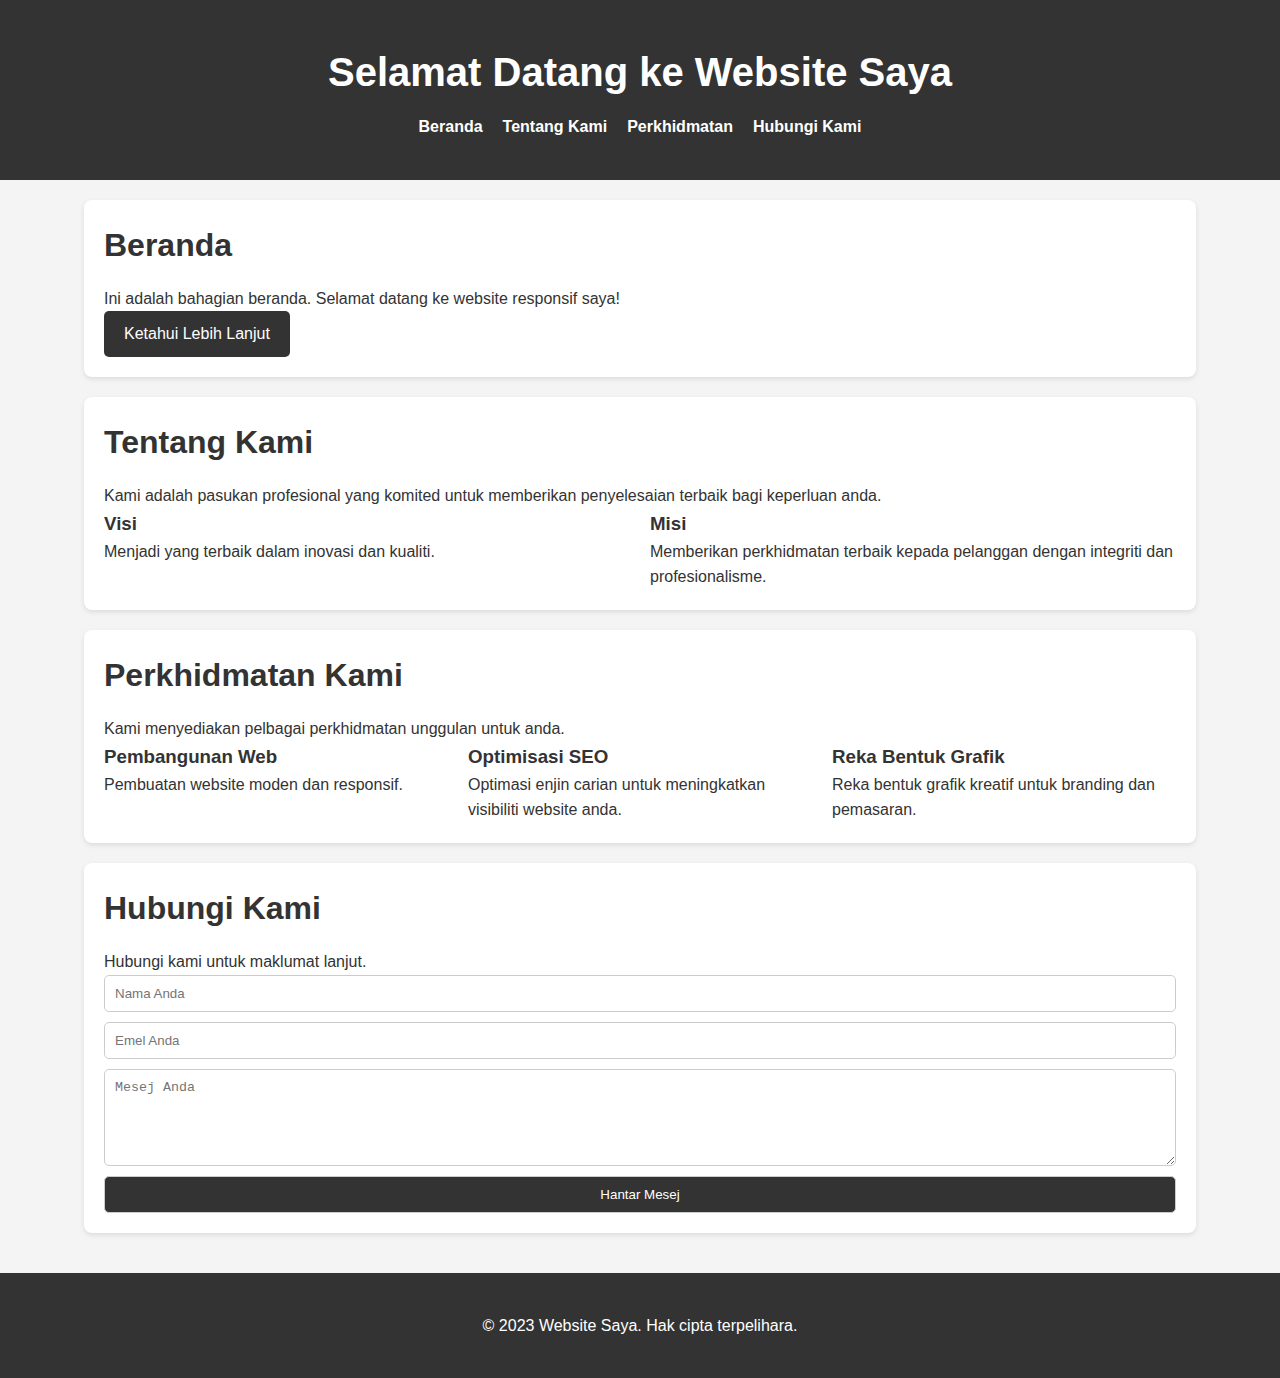
==== index.html @ bf9cc479 "Update index.html" ====
<!DOCTYPE html>
<html lang="ms">
<head>
    <meta charset="UTF-8">
    <meta name="viewport" content="width=device-width, initial-scale=1.0">
    <title>Website Responsif Saya</title>
    <link rel="stylesheet" href="styles.css">
</head>
<body>
    <!-- Header -->
    <header>
        <div class="container">
            <h1>Selamat Datang ke Website Saya</h1>
            <nav>
                <ul>
                    <li><a href="#beranda">Beranda</a></li>
                    <li><a href="#tentang">Tentang Kami</a></li>
                    <li><a href="#perkhidmatan">Perkhidmatan</a></li>
                    <li><a href="#hubungi">Hubungi Kami</a></li>
                </ul>
            </nav>
        </div>
    </header>

    <!-- Main Content -->
    <main class="container">
        <!-- Beranda Section -->
        <section id="beranda">
            <h2>Beranda</h2>
            <p>Ini adalah bahagian beranda. Selamat datang ke website responsif saya!</p>
            <a href="#tentang" class="button">Ketahui Lebih Lanjut</a>
        </section>

        <!-- Tentang Section -->
        <section id="tentang">
            <h2>Tentang Kami</h2>
            <p>Kami adalah pasukan profesional yang komited untuk memberikan penyelesaian terbaik bagi keperluan anda.</p>
            <div class="grid">
                <div>
                    <h3>Visi</h3>
                    <p>Menjadi yang terbaik dalam inovasi dan kualiti.</p>
                </div>
                <div>
                    <h3>Misi</h3>
                    <p>Memberikan perkhidmatan terbaik kepada pelanggan dengan integriti dan profesionalisme.</p>
                </div>
            </div>
        </section>

        <!-- Perkhidmatan Section -->
        <section id="perkhidmatan">
            <h2>Perkhidmatan Kami</h2>
            <p>Kami menyediakan pelbagai perkhidmatan unggulan untuk anda.</p>
            <div class="grid">
                <div>
                    <h3>Pembangunan Web</h3>
                    <p>Pembuatan website moden dan responsif.</p>
                </div>
                <div>
                    <h3>Optimisasi SEO</h3>
                    <p>Optimasi enjin carian untuk meningkatkan visibiliti website anda.</p>
                </div>
                <div>
                    <h3>Reka Bentuk Grafik</h3>
                    <p>Reka bentuk grafik kreatif untuk branding dan pemasaran.</p>
                </div>
            </div>
        </section>

        <!-- Hubungi Section -->
        <section id="hubungi">
    <h2>Hubungi Kami</h2>
    <p>Hubungi kami untuk maklumat lanjut.</p>
    <form action="https://formspree.io/f/myzkpldo" method="POST">
        <input type="text" name="nama" placeholder="Nama Anda" required>
        <input type="email" name="emel" placeholder="Emel Anda" required>
        <textarea name="mesej" placeholder="Mesej Anda" rows="5" required></textarea>
        <button type="submit" class="button">Hantar Mesej</button>
    </form>
</section>
    </main>

    <!-- Footer -->
    <footer>
        <div class="container">
            <p>&copy; 2023 Website Saya. Hak cipta terpelihara.</p>
        </div>
    </footer>
</body>
</html>
---- styles.css ----
/* Reset CSS */
* {
    margin: 0;
    padding: 0;
    box-sizing: border-box;
}

/* Gaya Global */
body {
    font-family: 'Arial', sans-serif;
    line-height: 1.6;
    background-color: #f4f4f4;
    color: #333;
}

a {
    text-decoration: none;
    color: inherit;
}

img {
    max-width: 100%;
    height: auto;
}

/* Container */
.container {
    width: 90%;
    max-width: 1200px;
    margin: 0 auto;
    padding: 20px;
}

/* Header */
header {
    background-color: #333;
    color: #fff;
    padding: 20px 0;
    text-align: center;
}

header h1 {
    margin-bottom: 10px;
    font-size: 2.5rem;
}

nav ul {
    list-style: none;
    display: flex;
    justify-content: center;
    gap: 20px;
}

nav ul li a {
    color: #fff;
    font-weight: bold;
}

/* Kandungan Utama */
main {
    display: flex;
    flex-direction: column;
    gap: 20px;
    margin: 20px 0;
}

section {
    background-color: #fff;
    padding: 20px;
    border-radius: 8px;
    box-shadow: 0 2px 5px rgba(0, 0, 0, 0.1);
}

section h2 {
    margin-bottom: 15px;
    font-size: 2rem;
}

/* Footer */
footer {
    background-color: #333;
    color: #fff;
    text-align: center;
    padding: 20px 0;
    margin-top: 20px;
}

/* Reka Bentuk Responsif */
@media (max-width: 768px) {
    header h1 {
        font-size: 2rem;
    }

    nav ul {
        flex-direction: column;
        gap: 10px;
    }

    main {
        flex-direction: column;
    }
}

@media (max-width: 480px) {
    header h1 {
        font-size: 1.5rem;
    }

    section h2 {
        font-size: 1.5rem;
    }

    .container {
        width: 100%;
        padding: 10px;
    }
}

/* Kelas Utiliti */
.text-center {
    text-align: center;
}

.mt-20 {
    margin-top: 20px;
}

.mb-20 {
    margin-bottom: 20px;
}

.p-20 {
    padding: 20px;
}

/* Sistem Grid */
.grid {
    display: grid;
    grid-template-columns: repeat(auto-fit, minmax(250px, 1fr));
    gap: 20px;
}

/* Butang */
.button {
    display: inline-block;
    padding: 10px 20px;
    background-color: #333;
    color: #fff;
    border-radius: 5px;
    transition: background-color 0.3s ease;
}

.button:hover {
    background-color: #555;
}

/* Borang */
form {
    display: flex;
    flex-direction: column;
    gap: 10px;
}

form input, form textarea, form button {
    padding: 10px;
    border: 1px solid #ccc;
    border-radius: 5px;
}

form button {
    background-color: #333;
    color: #fff;
    cursor: pointer;
}

form button:hover {
    background-color: #555;
}
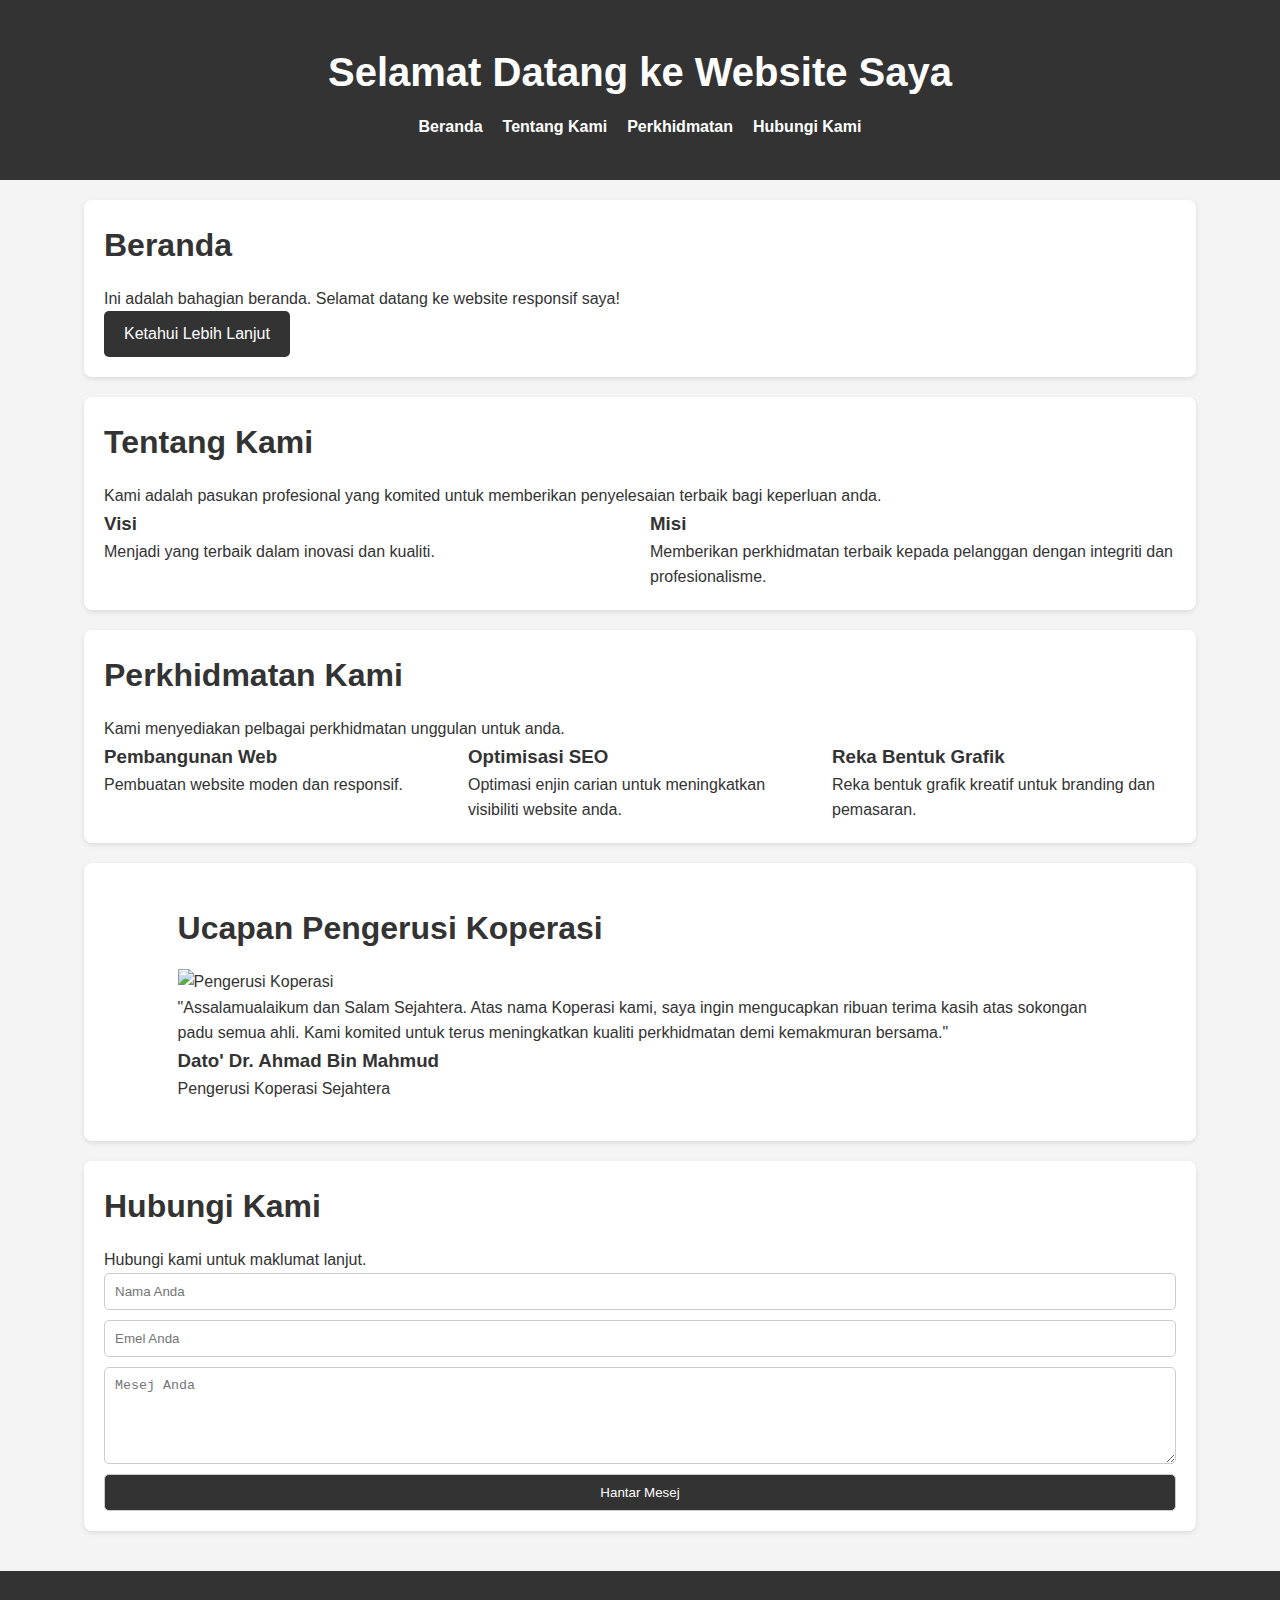
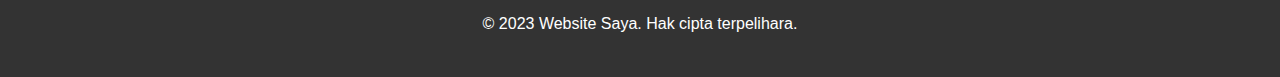
==== commit 18c0aa82: "Update index.html" ====
--- a/index.html
+++ b/index.html
@@ -67,6 +67,31 @@
             </div>
         </section>
 
+        <!-- Section Pengerusi -->
+        <section id="pengerusi">
+            <div class="container">
+                <h2>Ucapan Pengerusi Koperasi</h2>
+                <div class="pengerusi-container">
+                    <!-- Gambar Pengerusi -->
+                    <div class="pengerusi-gambar">
+                        <img src="https://via.placeholder.com/400x500" alt="Pengerusi Koperasi">
+                    </div>
+                    
+                    <!-- Teks Ucapan -->
+                    <div class="pengerusi-ucapan">
+                        <blockquote>
+                            "Assalamualaikum dan Salam Sejahtera. 
+                            Atas nama Koperasi kami, saya ingin mengucapkan ribuan terima kasih 
+                            atas sokongan padu semua ahli. Kami komited untuk terus meningkatkan 
+                            kualiti perkhidmatan demi kemakmuran bersama."
+                        </blockquote>
+                        <h3 class="nama-pengerusi">Dato' Dr. Ahmad Bin Mahmud</h3>
+                        <p class="jawatan-pengerusi">Pengerusi Koperasi Sejahtera</p>
+                    </div>
+                </div>
+            </div>
+        </section>
+
         <!-- Hubungi Section -->
         <section id="hubungi">
     <h2>Hubungi Kami</h2>
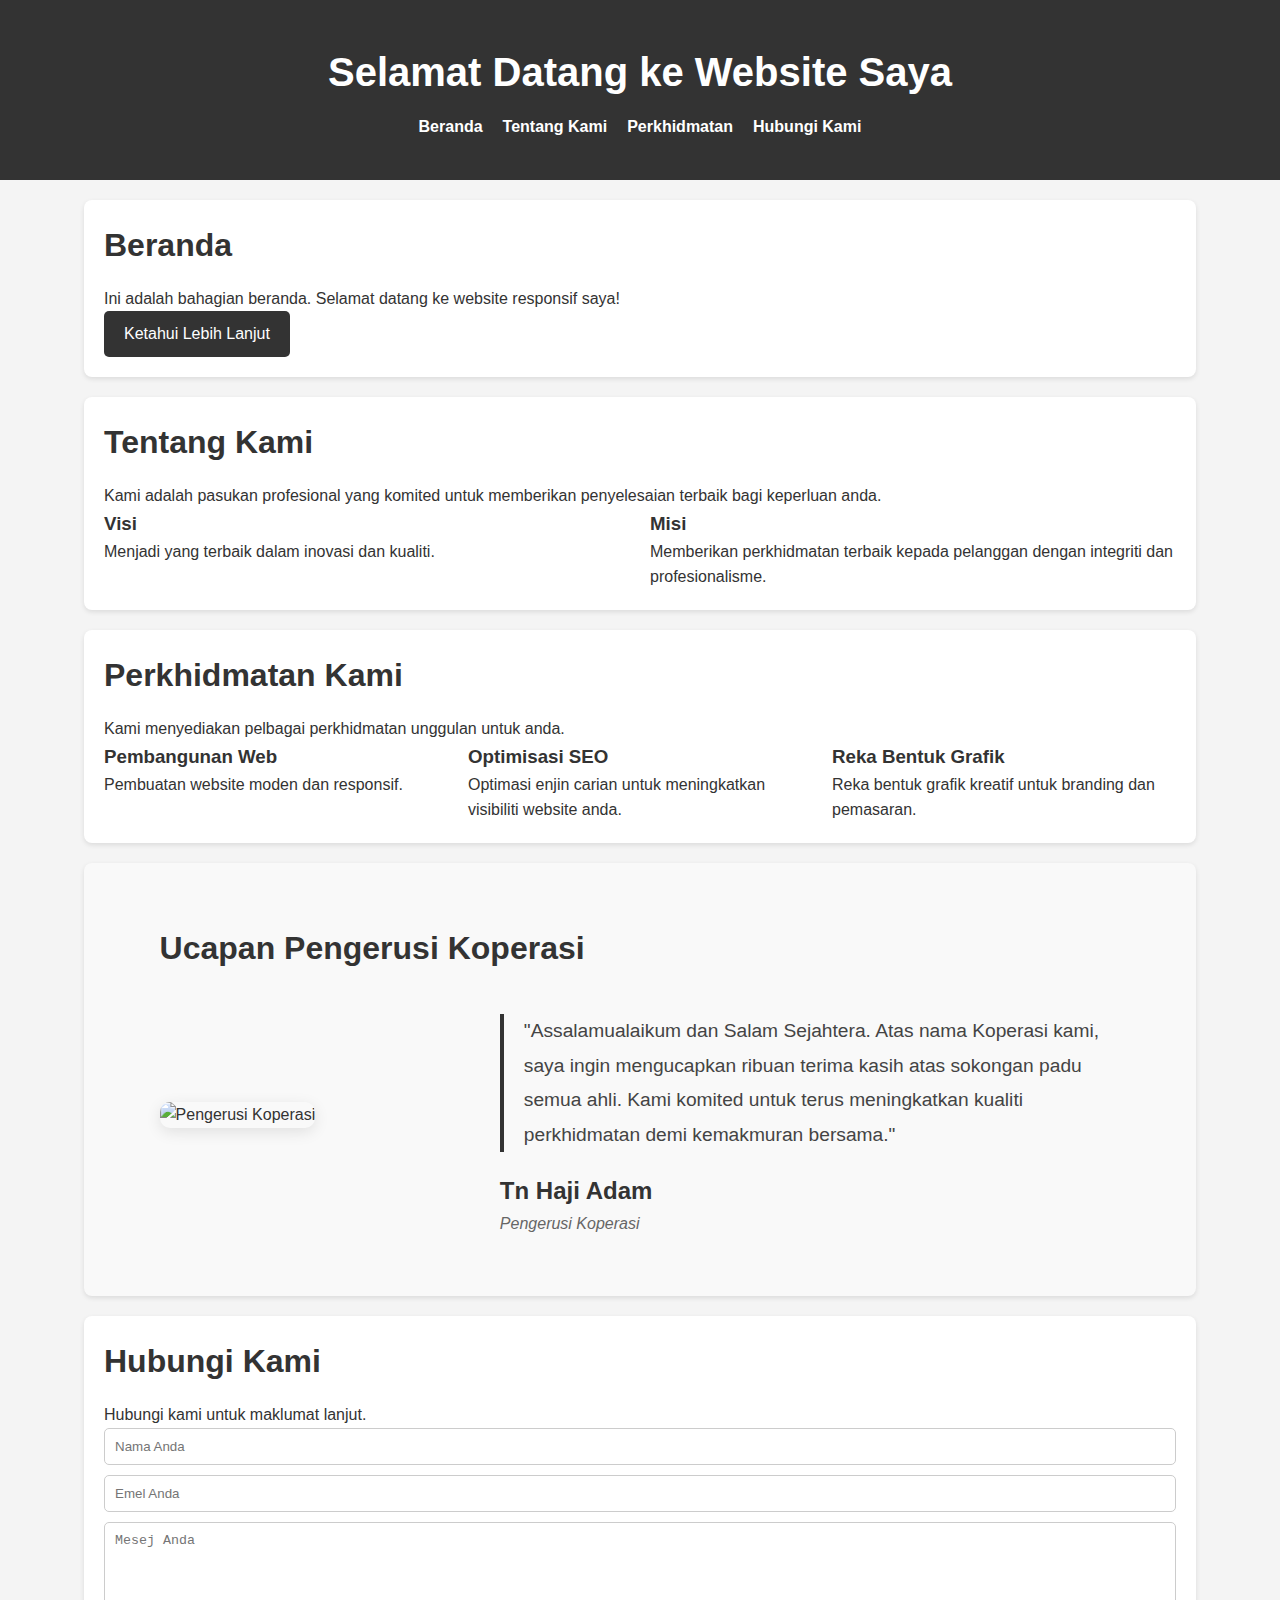
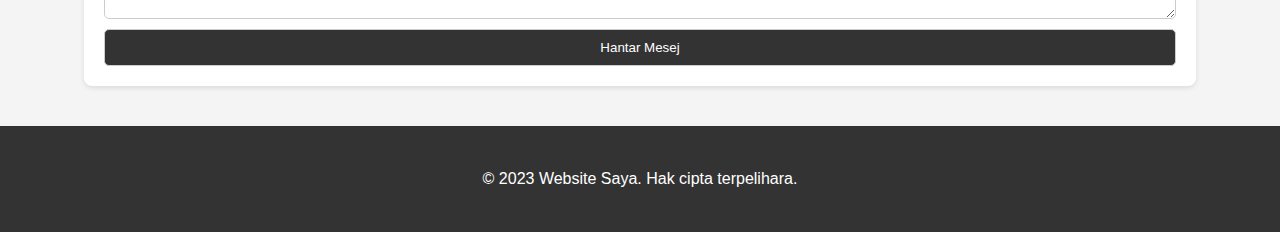
==== commit 04caa681: "Update index.html" ====
--- a/index.html
+++ b/index.html
@@ -85,8 +85,8 @@
                             atas sokongan padu semua ahli. Kami komited untuk terus meningkatkan 
                             kualiti perkhidmatan demi kemakmuran bersama."
                         </blockquote>
-                        <h3 class="nama-pengerusi">Dato' Dr. Ahmad Bin Mahmud</h3>
-                        <p class="jawatan-pengerusi">Pengerusi Koperasi Sejahtera</p>
+                        <h3 class="nama-pengerusi">Tn Haji Adam</h3>
+                        <p class="jawatan-pengerusi">Pengerusi Koperasi</p>
                     </div>
                 </div>
             </div>
--- a/styles.css
+++ b/styles.css
@@ -85,6 +85,56 @@
     margin-top: 20px;
 }
 
+/* Section Pengerusi */
+#pengerusi {
+    background-color: #f9f9f9;
+    padding: 40px 0;
+}
+
+.pengerusi-container {
+    display: flex;
+    gap: 30px;
+    align-items: center;
+    margin-top: 20px;
+}
+
+.pengerusi-gambar {
+    flex: 1;
+    max-width: 400px;
+}
+
+.pengerusi-gambar img {
+    width: 100%;
+    height: auto;
+    border-radius: 10px;
+    box-shadow: 0 4px 15px rgba(0, 0, 0, 0.1);
+}
+
+.pengerusi-ucapan {
+    flex: 2;
+}
+
+blockquote {
+    font-size: 1.2em;
+    line-height: 1.8;
+    color: #444;
+    border-left: 4px solid #333;
+    padding-left: 20px;
+    margin: 20px 0;
+}
+
+.nama-pengerusi {
+    color: #333;
+    font-size: 1.5em;
+    margin-top: 15px;
+}
+
+.jawatan-pengerusi {
+    color: #666;
+    font-style: italic;
+}
+
+
 /* Reka Bentuk Responsif */
 @media (max-width: 768px) {
     header h1 {
@@ -99,6 +149,17 @@
     main {
         flex-direction: column;
     }
+    .pengerusi-container {
+        flex-direction: column;
+    }
+    
+    .pengerusi-gambar {
+        max-width: 300px;
+    }
+    
+    blockquote {
+        font-size: 1.1em;
+    }
 }
 
 @media (max-width: 480px) {
@@ -113,6 +174,13 @@
     .container {
         width: 100%;
         padding: 10px;
+    }
+    .pengerusi-gambar img {
+        border-radius: 8px;
+    }
+    
+    .nama-pengerusi {
+        font-size: 1.3em;
     }
 }
 
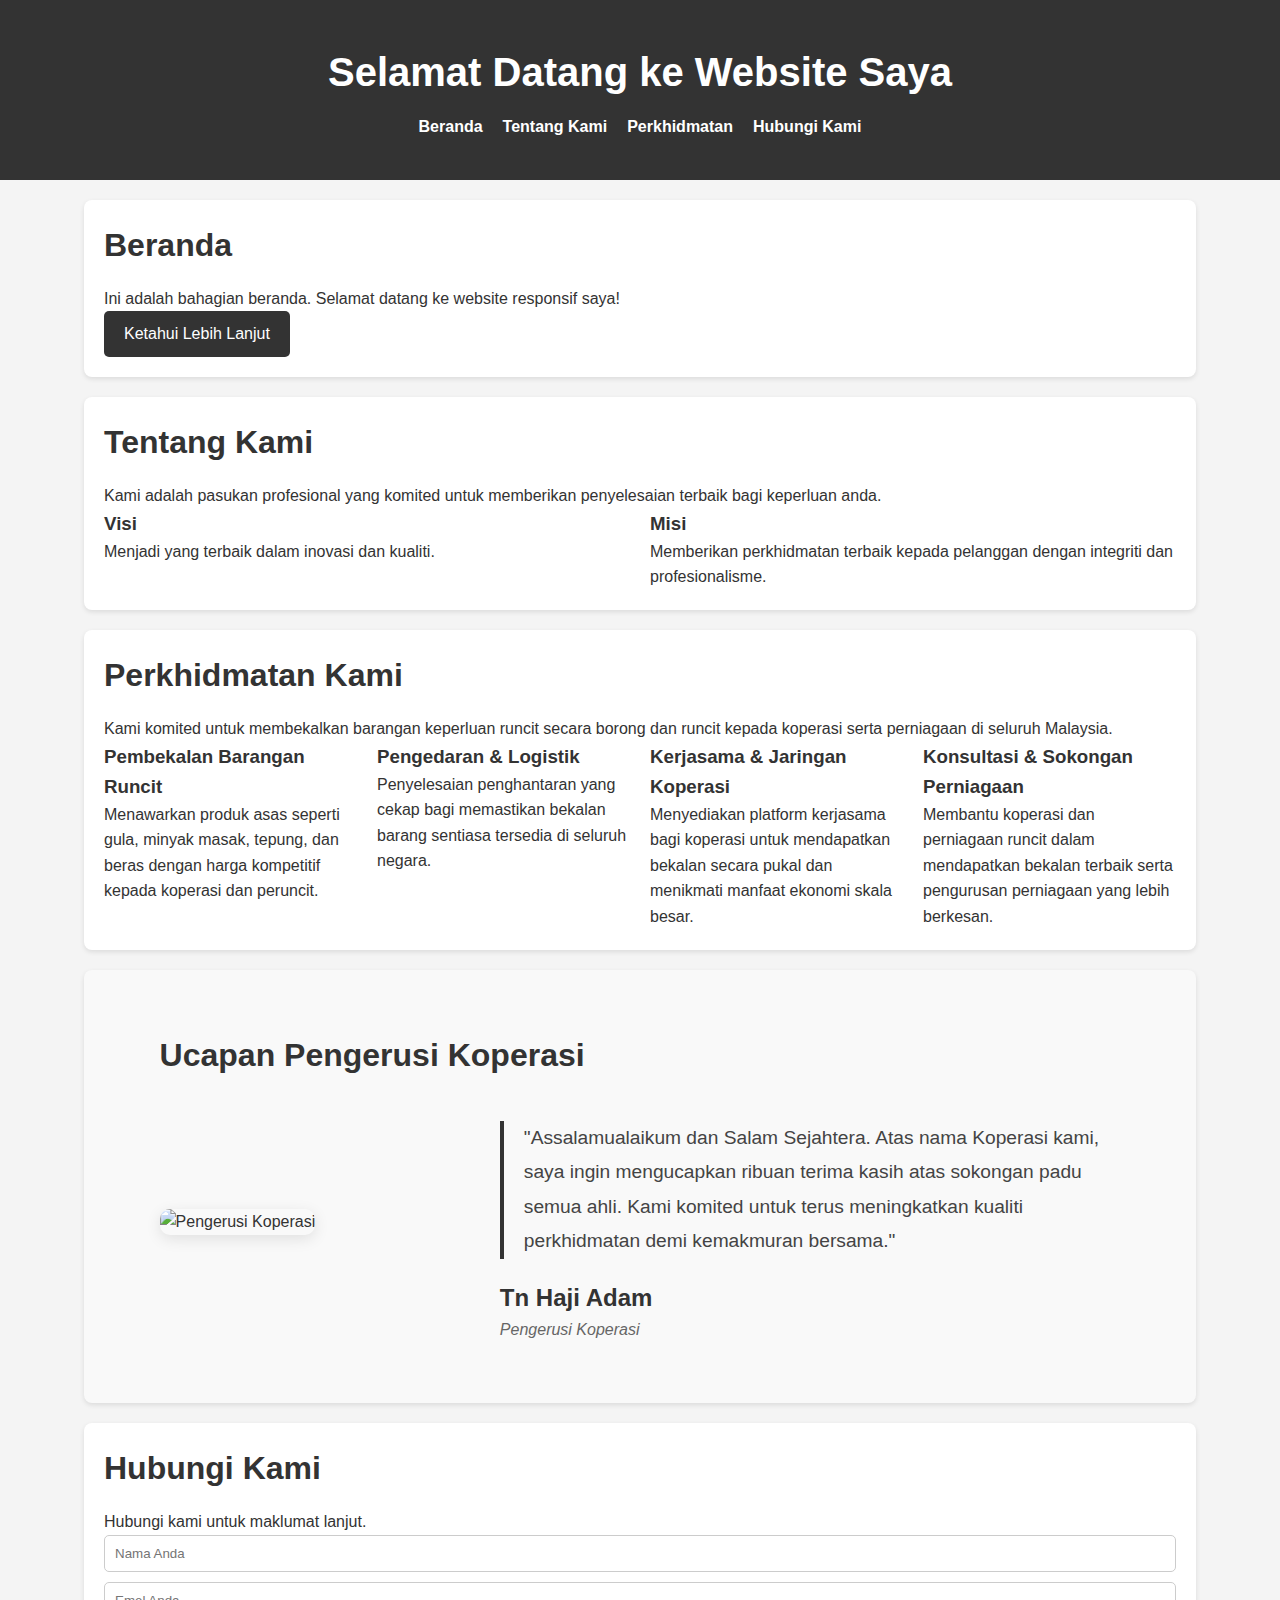
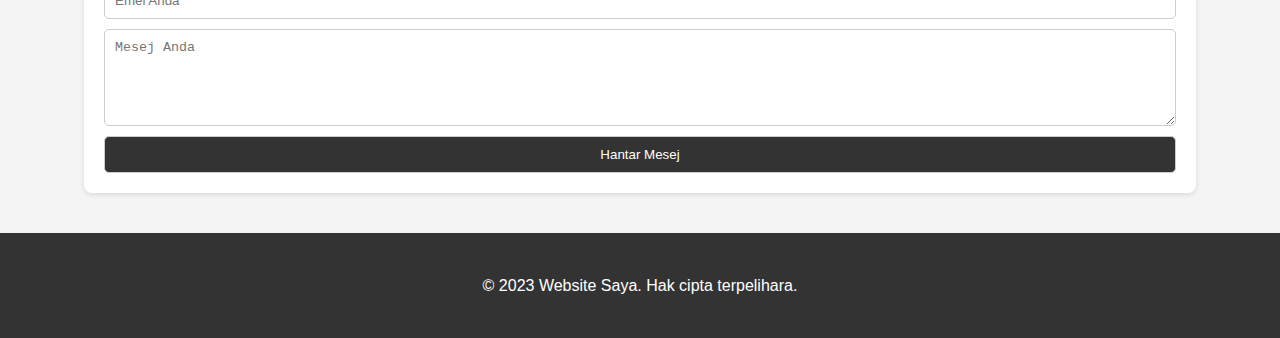
==== commit aa26e6ab: "Update index.html" ====
--- a/index.html
+++ b/index.html
@@ -48,24 +48,29 @@
         </section>
 
         <!-- Perkhidmatan Section -->
-        <section id="perkhidmatan">
-            <h2>Perkhidmatan Kami</h2>
-            <p>Kami menyediakan pelbagai perkhidmatan unggulan untuk anda.</p>
-            <div class="grid">
-                <div>
-                    <h3>Pembangunan Web</h3>
-                    <p>Pembuatan website moden dan responsif.</p>
-                </div>
-                <div>
-                    <h3>Optimisasi SEO</h3>
-                    <p>Optimasi enjin carian untuk meningkatkan visibiliti website anda.</p>
-                </div>
-                <div>
-                    <h3>Reka Bentuk Grafik</h3>
-                    <p>Reka bentuk grafik kreatif untuk branding dan pemasaran.</p>
-                </div>
-            </div>
-        </section>
+       <section id="perkhidmatan"> 
+    <h2>Perkhidmatan Kami</h2>
+    <p>Kami komited untuk membekalkan barangan keperluan runcit secara borong dan runcit kepada koperasi serta perniagaan di seluruh Malaysia.</p>
+    <div class="grid">
+        <div>
+            <h3>Pembekalan Barangan Runcit</h3>
+            <p>Menawarkan produk asas seperti gula, minyak masak, tepung, dan beras dengan harga kompetitif kepada koperasi dan peruncit.</p>
+        </div>
+        <div>
+            <h3>Pengedaran & Logistik</h3>
+            <p>Penyelesaian penghantaran yang cekap bagi memastikan bekalan barang sentiasa tersedia di seluruh negara.</p>
+        </div>
+        <div>
+            <h3>Kerjasama & Jaringan Koperasi</h3>
+            <p>Menyediakan platform kerjasama bagi koperasi untuk mendapatkan bekalan secara pukal dan menikmati manfaat ekonomi skala besar.</p>
+        </div>
+        <div>
+            <h3>Konsultasi & Sokongan Perniagaan</h3>
+            <p>Membantu koperasi dan perniagaan runcit dalam mendapatkan bekalan terbaik serta pengurusan perniagaan yang lebih berkesan.</p>
+        </div>
+    </div>
+</section>
+
 
         <!-- Section Pengerusi -->
         <section id="pengerusi">
@@ -74,7 +79,7 @@
                 <div class="pengerusi-container">
                     <!-- Gambar Pengerusi -->
                     <div class="pengerusi-gambar">
-                        <img src="https://via.placeholder.com/400x500" alt="Pengerusi Koperasi">
+                        <img src="https://raw.githubusercontent.com/kienon/fedborong/main/pengerusi.jpeg" alt="Pengerusi Koperasi">
                     </div>
                     
                     <!-- Teks Ucapan -->
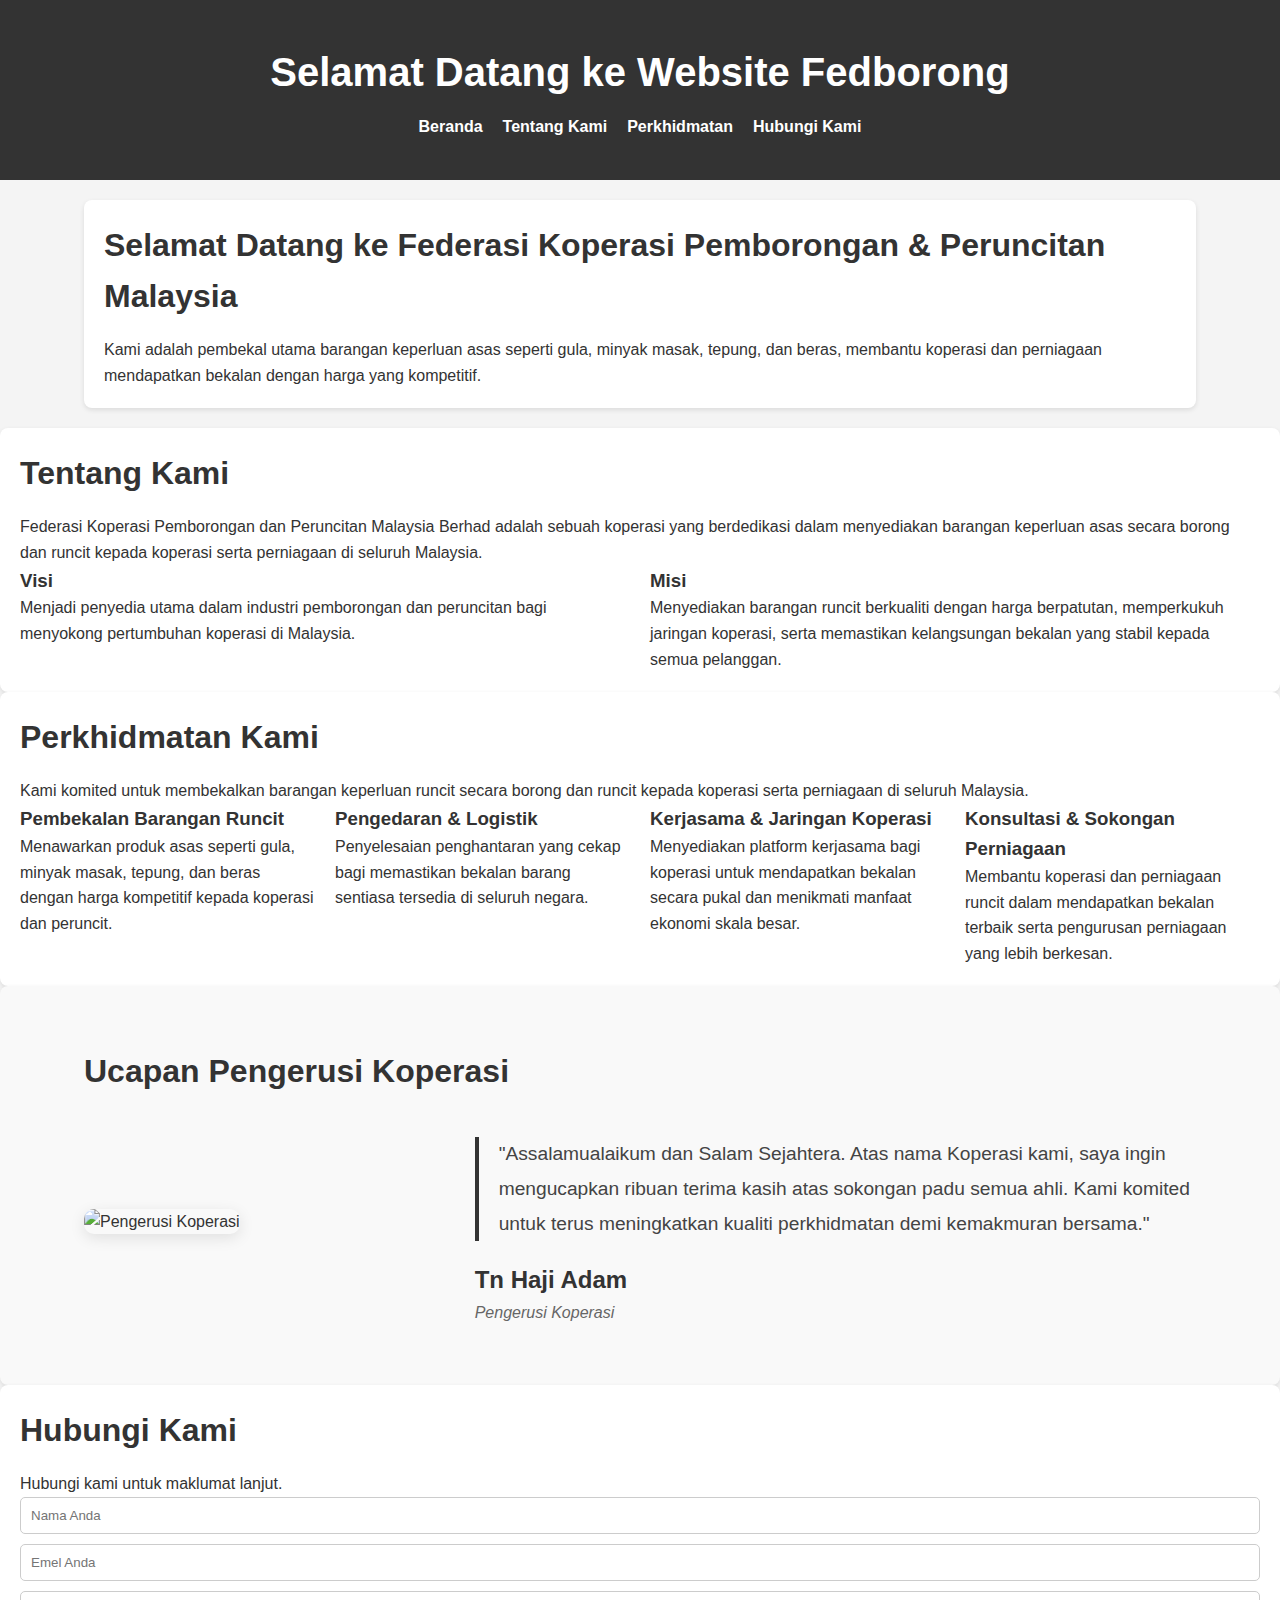
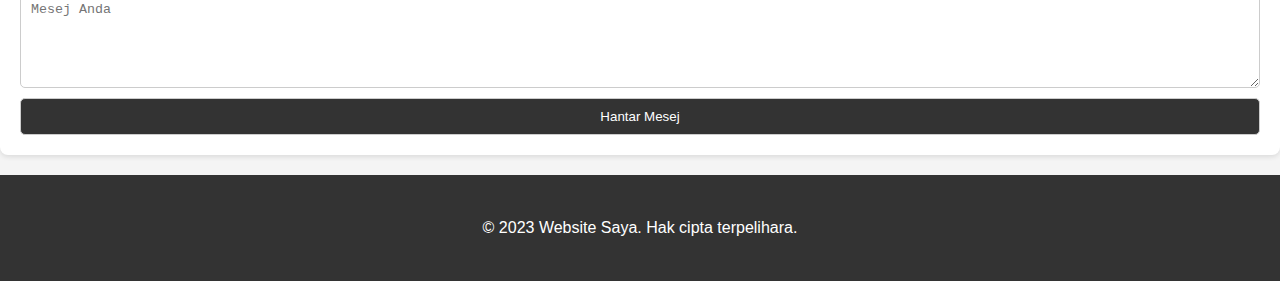
==== commit c5287bdd: "Update index.html" ====
--- a/index.html
+++ b/index.html
@@ -3,14 +3,14 @@
 <head>
     <meta charset="UTF-8">
     <meta name="viewport" content="width=device-width, initial-scale=1.0">
-    <title>Website Responsif Saya</title>
+    <title>Fedborong</title>
     <link rel="stylesheet" href="styles.css">
 </head>
 <body>
     <!-- Header -->
     <header>
         <div class="container">
-            <h1>Selamat Datang ke Website Saya</h1>
+            <h1>Selamat Datang ke Website Fedborong</h1>
             <nav>
                 <ul>
                     <li><a href="#beranda">Beranda</a></li>
@@ -24,28 +24,30 @@
 
     <!-- Main Content -->
     <main class="container">
-        <!-- Beranda Section -->
-        <section id="beranda">
-            <h2>Beranda</h2>
-            <p>Ini adalah bahagian beranda. Selamat datang ke website responsif saya!</p>
-            <a href="#tentang" class="button">Ketahui Lebih Lanjut</a>
-        </section>
+    <!-- Beranda Section -->
+    <section id="beranda">
+        <h2>Selamat Datang ke Federasi Koperasi Pemborongan & Peruncitan Malaysia</h2>
+        <p>Kami adalah pembekal utama barangan keperluan asas seperti gula, minyak masak, tepung, dan beras, membantu koperasi dan perniagaan mendapatkan bekalan dengan harga yang kompetitif.</p>
+    </section>
+</main>
+
 
         <!-- Tentang Section -->
         <section id="tentang">
-            <h2>Tentang Kami</h2>
-            <p>Kami adalah pasukan profesional yang komited untuk memberikan penyelesaian terbaik bagi keperluan anda.</p>
-            <div class="grid">
-                <div>
-                    <h3>Visi</h3>
-                    <p>Menjadi yang terbaik dalam inovasi dan kualiti.</p>
-                </div>
-                <div>
-                    <h3>Misi</h3>
-                    <p>Memberikan perkhidmatan terbaik kepada pelanggan dengan integriti dan profesionalisme.</p>
-                </div>
-            </div>
-        </section>
+    <h2>Tentang Kami</h2>
+    <p>Federasi Koperasi Pemborongan dan Peruncitan Malaysia Berhad adalah sebuah koperasi yang berdedikasi dalam menyediakan barangan keperluan asas secara borong dan runcit kepada koperasi serta perniagaan di seluruh Malaysia.</p>
+    <div class="grid">
+        <div>
+            <h3>Visi</h3>
+            <p>Menjadi penyedia utama dalam industri pemborongan dan peruncitan bagi menyokong pertumbuhan koperasi di Malaysia.</p>
+        </div>
+        <div>
+            <h3>Misi</h3>
+            <p>Menyediakan barangan runcit berkualiti dengan harga berpatutan, memperkukuh jaringan koperasi, serta memastikan kelangsungan bekalan yang stabil kepada semua pelanggan.</p>
+        </div>
+    </div>
+</section>
+
 
         <!-- Perkhidmatan Section -->
        <section id="perkhidmatan"> 
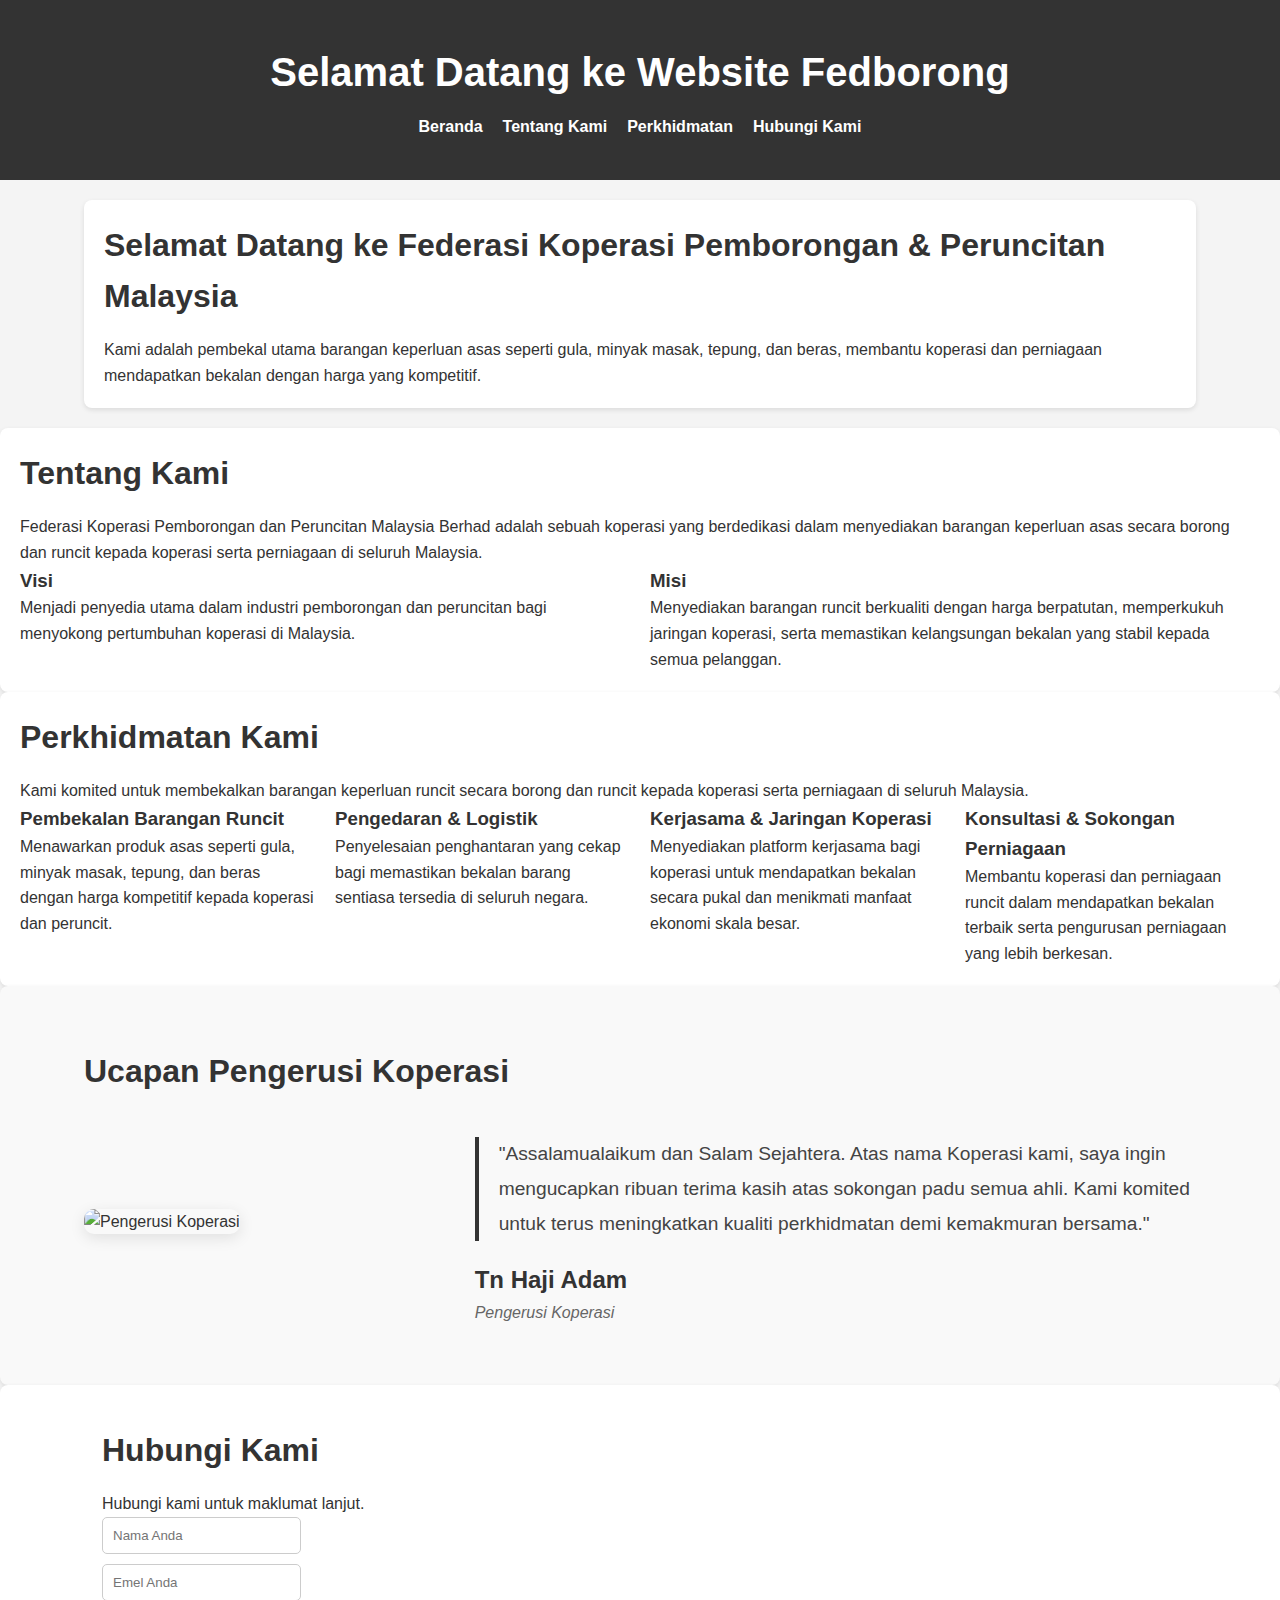
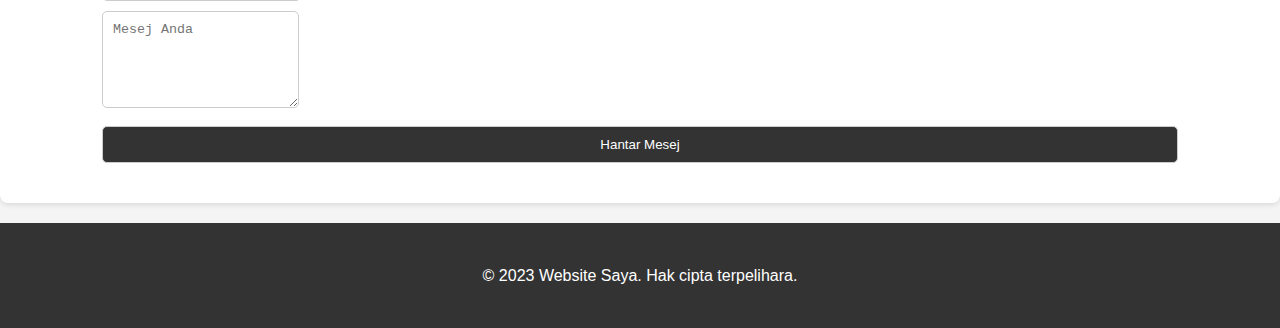
==== commit 229833b0: "Update index.html" ====
--- a/index.html
+++ b/index.html
@@ -100,16 +100,27 @@
         </section>
 
         <!-- Hubungi Section -->
-        <section id="hubungi">
-    <h2>Hubungi Kami</h2>
-    <p>Hubungi kami untuk maklumat lanjut.</p>
-    <form action="https://formspree.io/f/myzkpldo" method="POST">
-        <input type="text" name="nama" placeholder="Nama Anda" required>
-        <input type="email" name="emel" placeholder="Emel Anda" required>
-        <textarea name="mesej" placeholder="Mesej Anda" rows="5" required></textarea>
-        <button type="submit" class="button">Hantar Mesej</button>
-    </form>
+        <!-- Hubungi Section -->
+<section id="hubungi" class="contact-section">
+    <div class="container">
+        <h2>Hubungi Kami</h2>
+        <p>Hubungi kami untuk maklumat lanjut.</p>
+        <form action="https://formspree.io/f/myzkpldo" method="POST" class="contact-form">
+            <div class="form-group">
+                <input type="text" name="nama" placeholder="Nama Anda" required>
+            </div>
+            <div class="form-group">
+                <input type="email" name="emel" placeholder="Emel Anda" required>
+            </div>
+            <div class="form-group">
+                <textarea name="mesej" placeholder="Mesej Anda" rows="5" required></textarea>
+            </div>
+            <button type="submit" class="button">Hantar Mesej</button>
+        </form>
+    </div>
 </section>
+
+
     </main>
 
     <!-- Footer -->
